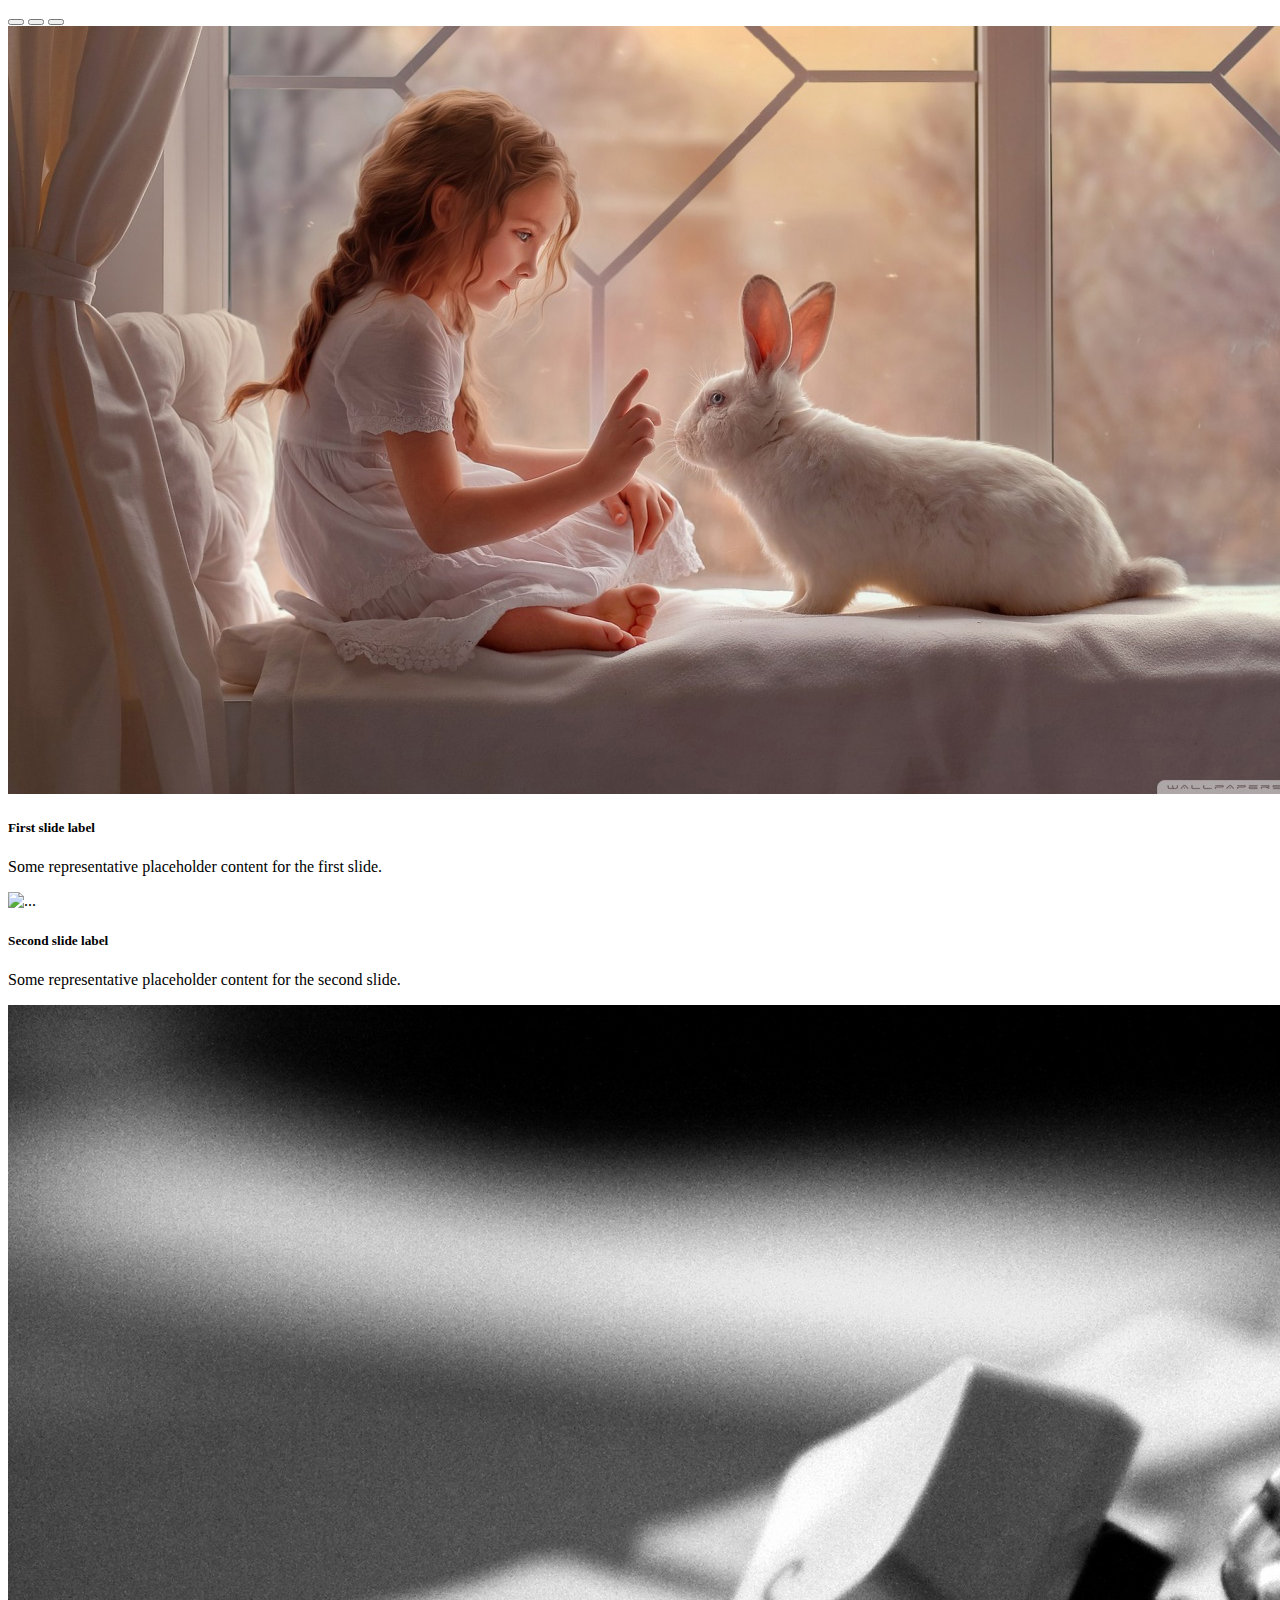
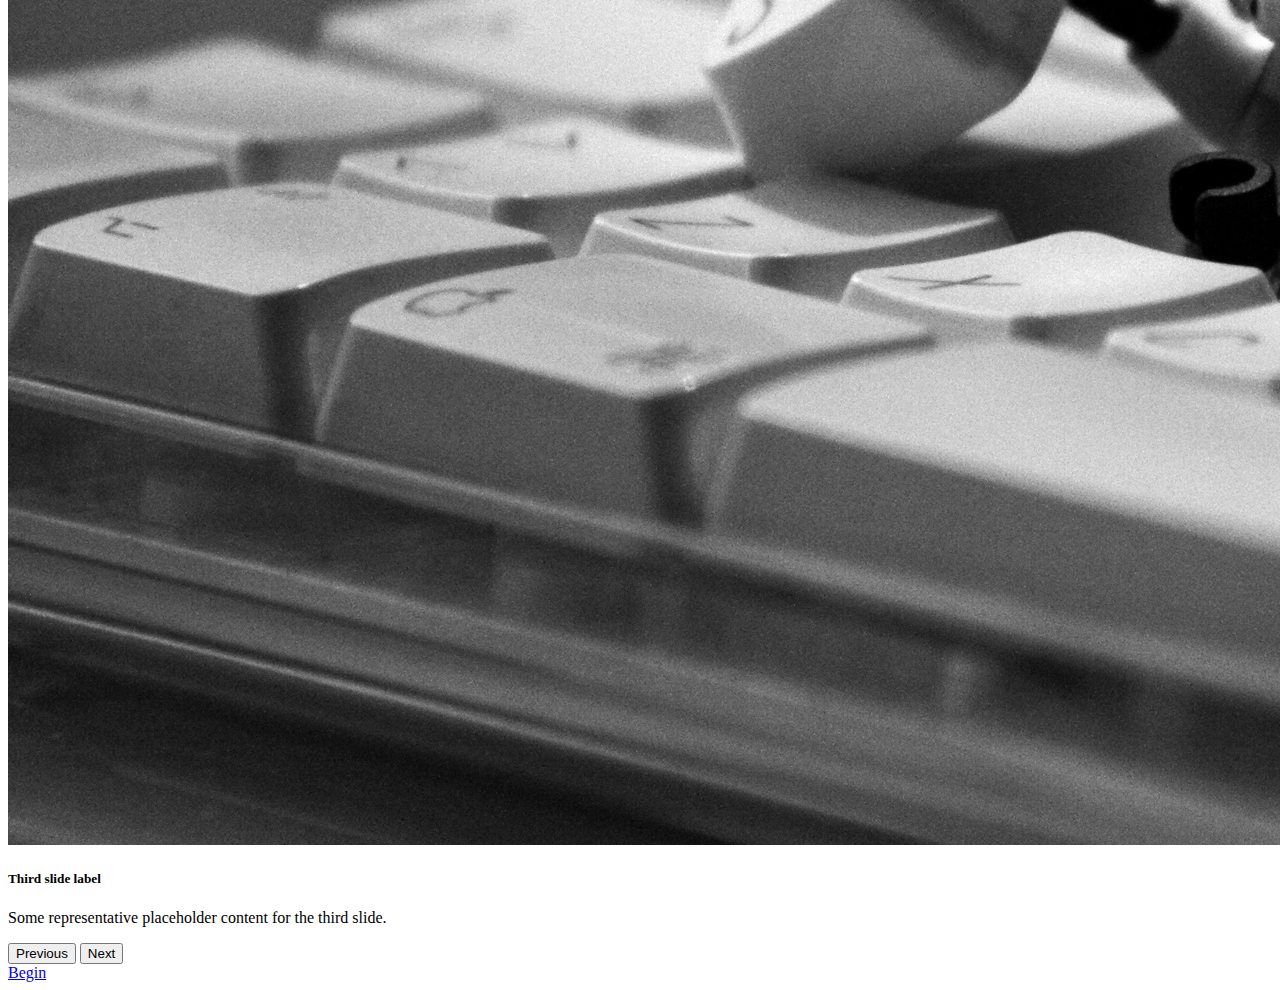
==== index.html @ da6c91b2 "initial commit" ====
<!DOCTYPE html>
<html lang="en">
<head>
    <meta charset="UTF-8">
    <meta name="viewport" content="width=device-width, initial-scale=1.0">
    <title>Assured_v2 - Home</title>

    <link href="https://cdn.jsdelivr.net/npm/bootstrap@5.0.2/dist/css/bootstrap.min.css" rel="stylesheet" integrity="sha384-EVSTQN3/azprG1Anm3QDgpJLIm9Nao0Yz1ztcQTwFspd3yD65VohhpuuCOmLASjC" crossorigin="anonymous">

</head>
<body class="container">
    <section class="row justify-content-center my-4">
        <div class="col-md-8">
            <!-- carousel -->
            <div id="carouselExampleCaptions" class="carousel slide" data-bs-ride="carousel">
                <div class="carousel-indicators">
                  <button type="button" data-bs-target="#carouselExampleCaptions" data-bs-slide-to="0" class="active" aria-current="true" aria-label="Slide 1"></button>
                  <button type="button" data-bs-target="#carouselExampleCaptions" data-bs-slide-to="1" aria-label="Slide 2"></button>
                  <button type="button" data-bs-target="#carouselExampleCaptions" data-bs-slide-to="2" aria-label="Slide 3"></button>
                </div>
                <div class="carousel-inner">
                  <div class="carousel-item active">
                    <img src="./img/img-1.jpg" class="d-block w-100" alt="...">
                    <div class="carousel-caption d-none d-md-block">
                      <h5>First slide label</h5>
                      <p>Some representative placeholder content for the first slide.</p>
                    </div>
                  </div>
                  <div class="carousel-item">
                    <img src="./img/img-2.jpg" class="d-block w-100" alt="...">
                    <div class="carousel-caption d-none d-md-block">
                      <h5>Second slide label</h5>
                      <p>Some representative placeholder content for the second slide.</p>
                    </div>
                  </div>
                  <div class="carousel-item">
                    <img src="./img/img-3.jpg" class="d-block w-100" alt="...">
                    <div class="carousel-caption d-none d-md-block">
                      <h5>Third slide label</h5>
                      <p>Some representative placeholder content for the third slide.</p>
                    </div>
                  </div>
                </div>
                <button class="carousel-control-prev" type="button" data-bs-target="#carouselExampleCaptions" data-bs-slide="prev">
                  <span class="carousel-control-prev-icon" aria-hidden="true"></span>
                  <span class="visually-hidden">Previous</span>
                </button>
                <button class="carousel-control-next" type="button" data-bs-target="#carouselExampleCaptions" data-bs-slide="next">
                  <span class="carousel-control-next-icon" aria-hidden="true"></span>
                  <span class="visually-hidden">Next</span>
                </button>
              </div>

              <!-- begin button -->
              <div class="row">
                <div class="col-md-12 my-5">
                    <a href="#" class="btn btn-block text-center btn-primary">Begin</a>
                </div>
              </div>

        </div>
    </section>

    <script src="https://cdn.jsdelivr.net/npm/bootstrap@5.0.2/dist/js/bootstrap.bundle.min.js" integrity="sha384-MrcW6ZMFYlzcLA8Nl+NtUVF0sA7MsXsP1UyJoMp4YLEuNSfAP+JcXn/tWtIaxVXM" crossorigin="anonymous"></script>
</body>
</html>
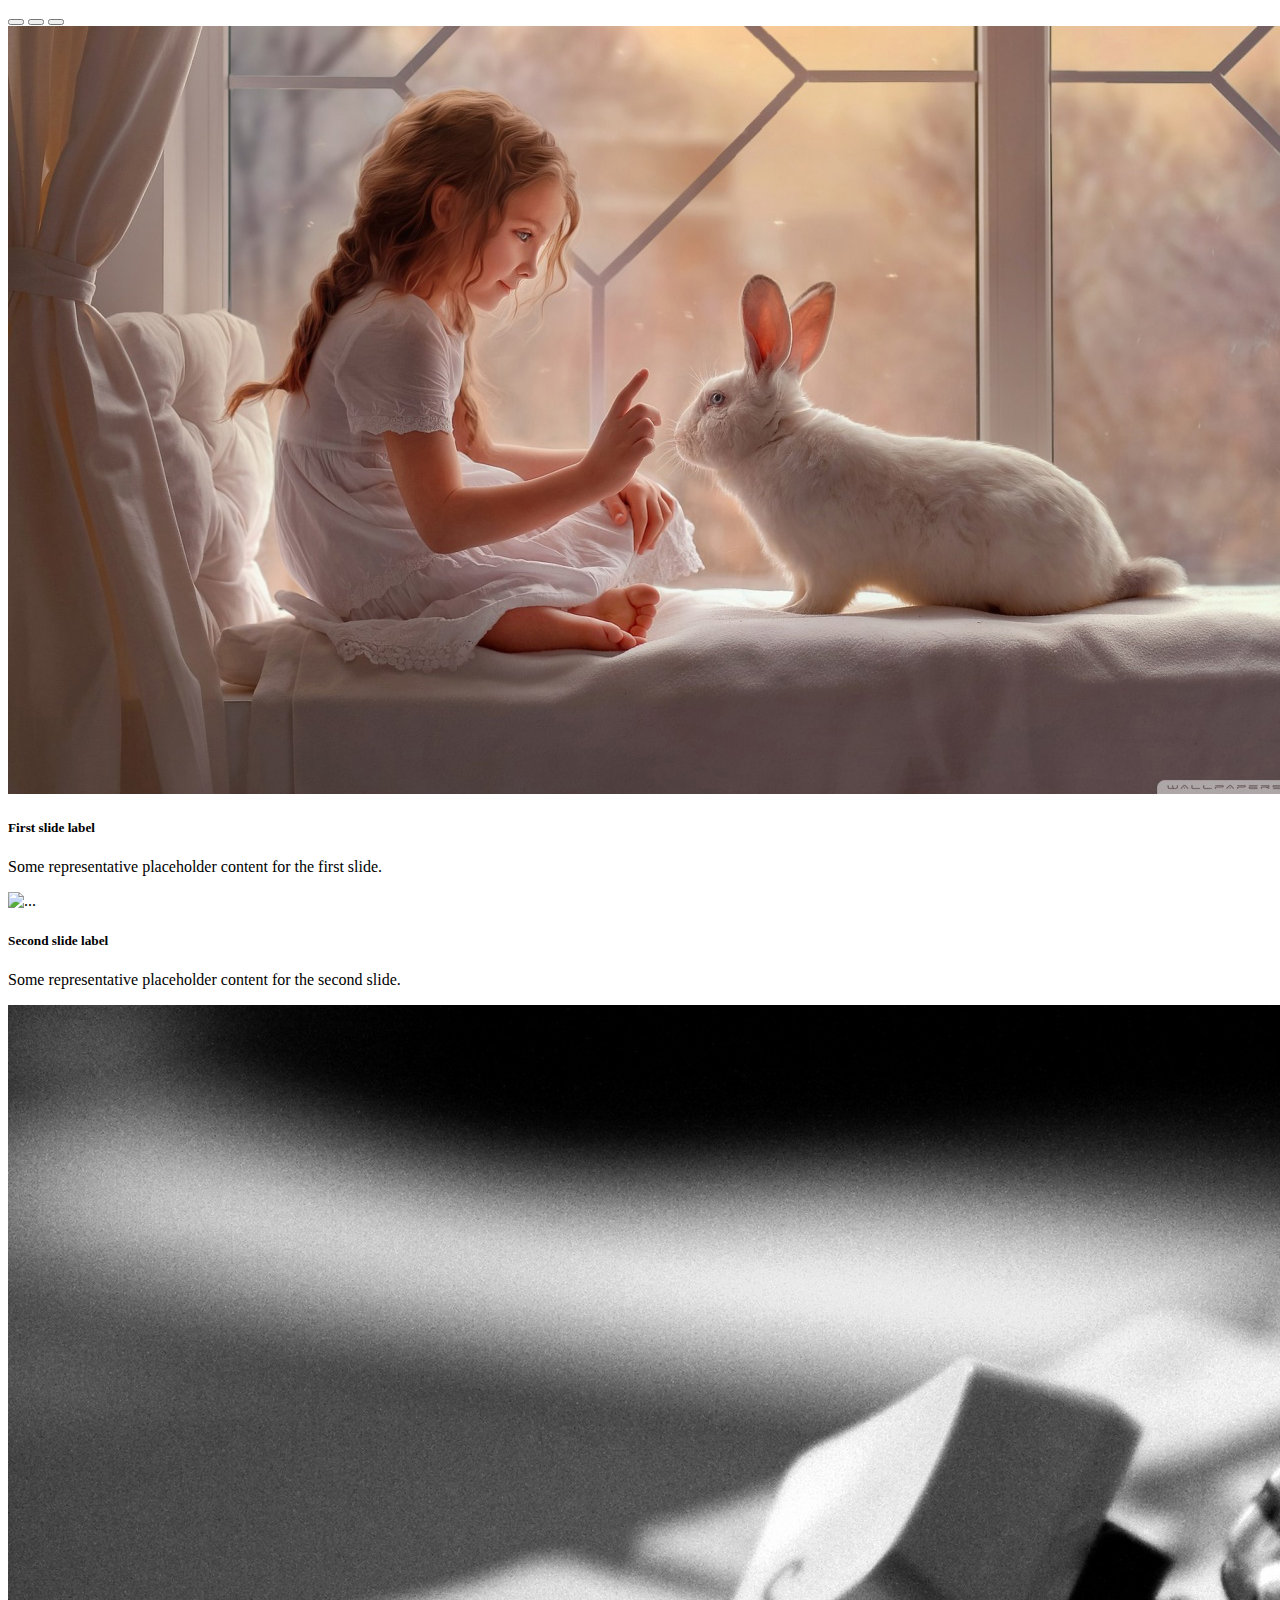
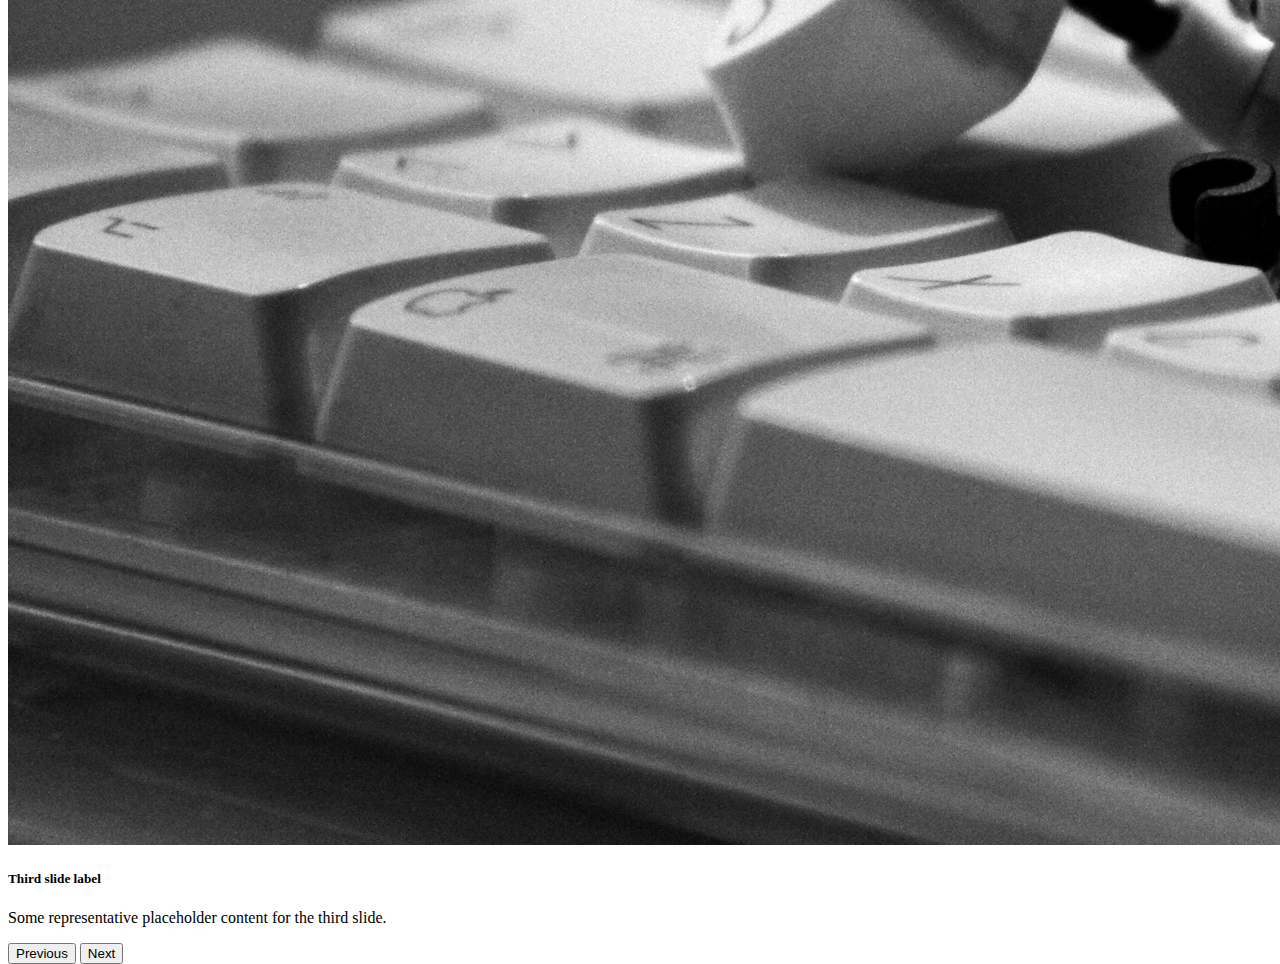
==== commit 49a2f6a6: "updated code" ====
--- a/index.html
+++ b/index.html
@@ -1,66 +1,79 @@
 <!DOCTYPE html>
 <html lang="en">
+
 <head>
-    <meta charset="UTF-8">
-    <meta name="viewport" content="width=device-width, initial-scale=1.0">
-    <title>Assured_v2 - Home</title>
+  <meta charset="UTF-8">
+  <meta name="viewport" content="width=device-width, initial-scale=1.0">
+  <title>Assured_v2 - Home</title>
 
-    <link href="https://cdn.jsdelivr.net/npm/bootstrap@5.0.2/dist/css/bootstrap.min.css" rel="stylesheet" integrity="sha384-EVSTQN3/azprG1Anm3QDgpJLIm9Nao0Yz1ztcQTwFspd3yD65VohhpuuCOmLASjC" crossorigin="anonymous">
+  <link href="https://cdn.jsdelivr.net/npm/bootstrap@5.0.2/dist/css/bootstrap.min.css" rel="stylesheet"
+    integrity="sha384-EVSTQN3/azprG1Anm3QDgpJLIm9Nao0Yz1ztcQTwFspd3yD65VohhpuuCOmLASjC" crossorigin="anonymous">
+
+    <link rel="stylesheet" href="https://cdnjs.cloudflare.com/ajax/libs/font-awesome/6.4.2/css/all.min.css" integrity="sha512-z3gLpd7yknf1YoNbCzqRKc4qyor8gaKU1qmn+CShxbuBusANI9QpRohGBreCFkKxLhei6S9CQXFEbbKuqLg0DA==" crossorigin="anonymous" referrerpolicy="no-referrer" />
 
 </head>
-<body class="container">
-    <section class="row justify-content-center my-4">
-        <div class="col-md-8">
-            <!-- carousel -->
-            <div id="carouselExampleCaptions" class="carousel slide" data-bs-ride="carousel">
-                <div class="carousel-indicators">
-                  <button type="button" data-bs-target="#carouselExampleCaptions" data-bs-slide-to="0" class="active" aria-current="true" aria-label="Slide 1"></button>
-                  <button type="button" data-bs-target="#carouselExampleCaptions" data-bs-slide-to="1" aria-label="Slide 2"></button>
-                  <button type="button" data-bs-target="#carouselExampleCaptions" data-bs-slide-to="2" aria-label="Slide 3"></button>
-                </div>
-                <div class="carousel-inner">
-                  <div class="carousel-item active">
-                    <img src="./img/img-1.jpg" class="d-block w-100" alt="...">
-                    <div class="carousel-caption d-none d-md-block">
-                      <h5>First slide label</h5>
-                      <p>Some representative placeholder content for the first slide.</p>
-                    </div>
-                  </div>
-                  <div class="carousel-item">
-                    <img src="./img/img-2.jpg" class="d-block w-100" alt="...">
-                    <div class="carousel-caption d-none d-md-block">
-                      <h5>Second slide label</h5>
-                      <p>Some representative placeholder content for the second slide.</p>
-                    </div>
-                  </div>
-                  <div class="carousel-item">
-                    <img src="./img/img-3.jpg" class="d-block w-100" alt="...">
-                    <div class="carousel-caption d-none d-md-block">
-                      <h5>Third slide label</h5>
-                      <p>Some representative placeholder content for the third slide.</p>
-                    </div>
-                  </div>
-                </div>
-                <button class="carousel-control-prev" type="button" data-bs-target="#carouselExampleCaptions" data-bs-slide="prev">
-                  <span class="carousel-control-prev-icon" aria-hidden="true"></span>
-                  <span class="visually-hidden">Previous</span>
-                </button>
-                <button class="carousel-control-next" type="button" data-bs-target="#carouselExampleCaptions" data-bs-slide="next">
-                  <span class="carousel-control-next-icon" aria-hidden="true"></span>
-                  <span class="visually-hidden">Next</span>
-                </button>
-              </div>
 
-              <!-- begin button -->
-              <div class="row">
-                <div class="col-md-12 my-5">
-                    <a href="#" class="btn btn-block text-center btn-primary">Begin</a>
-                </div>
-              </div>
+<body class="container d-flex align-items-center justify-content-center" style="height: 100vh;">
+  <section class="row justify-content-center my-4">
+    <div class="col-md-12">
+      <!-- carousel -->
+      <div id="carouselExampleCaptions" class="carousel slide" data-bs-ride="carousel">
+        <div class="carousel-indicators">
+          <button type="button" data-bs-target="#carouselExampleCaptions" data-bs-slide-to="0" class="active"
+            aria-current="true" aria-label="Slide 1"></button>
+          <button type="button" data-bs-target="#carouselExampleCaptions" data-bs-slide-to="1"
+            aria-label="Slide 2"></button>
+          <button type="button" data-bs-target="#carouselExampleCaptions" data-bs-slide-to="2"
+            aria-label="Slide 3"></button>
+        </div>
+        <div class="carousel-inner">
+          <div class="carousel-item active">
+            <img src="./img/img-1.jpg" class="d-block w-100" alt="...">
+            <div class="carousel-caption d-none d-md-block">
+              <h5>First slide label</h5>
+              <p>Some representative placeholder content for the first slide.</p>
+            </div>
+          </div>
+          <div class="carousel-item">
+            <img src="./img/img-2.jpg" class="d-block w-100" alt="...">
+            <div class="carousel-caption d-none d-md-block">
+              <h5>Second slide label</h5>
+              <p>Some representative placeholder content for the second slide.</p>
+            </div>
+          </div>
+          <div class="carousel-item">
+            <img src="./img/img-3.jpg" class="d-block w-100" alt="...">
+            <div class="carousel-caption d-none d-md-block">
+              <h5>Third slide label</h5>
+              <p>Some representative placeholder content for the third slide.</p>
+            </div>
+          </div>
+        </div>
+        <button class="carousel-control-prev" type="button" data-bs-target="#carouselExampleCaptions"
+          data-bs-slide="prev">
+          <span class="carousel-control-prev-icon" aria-hidden="true"></span>
+          <span class="visually-hidden">Previous</span>
+        </button>
+        <button class="carousel-control-next" type="button" data-bs-target="#carouselExampleCaptions"
+          data-bs-slide="next">
+          <span class="carousel-control-next-icon" aria-hidden="true"></span>
+          <span class="visually-hidden">Next</span>
+        </button>
+      </div>
 
+      <!-- begin button -->
+      <div class="row">
+        <div class="col-md-12 my-5 float-lg-end">    
+          <a href="/pages/predict.html" class=""> <i class="fa-solid fa-circle-chevron-right fa-5x text-primary"></i></a>
         </div>
-    </section>
+      </div>
 
-    <script src="https://cdn.jsdelivr.net/npm/bootstrap@5.0.2/dist/js/bootstrap.bundle.min.js" integrity="sha384-MrcW6ZMFYlzcLA8Nl+NtUVF0sA7MsXsP1UyJoMp4YLEuNSfAP+JcXn/tWtIaxVXM" crossorigin="anonymous"></script>
+    </div>
+  </section>
+
+  <script src="https://cdn.jsdelivr.net/npm/bootstrap@5.0.2/dist/js/bootstrap.bundle.min.js"
+    integrity="sha384-MrcW6ZMFYlzcLA8Nl+NtUVF0sA7MsXsP1UyJoMp4YLEuNSfAP+JcXn/tWtIaxVXM"
+    crossorigin="anonymous"></script>
 </body>
+
 </html>